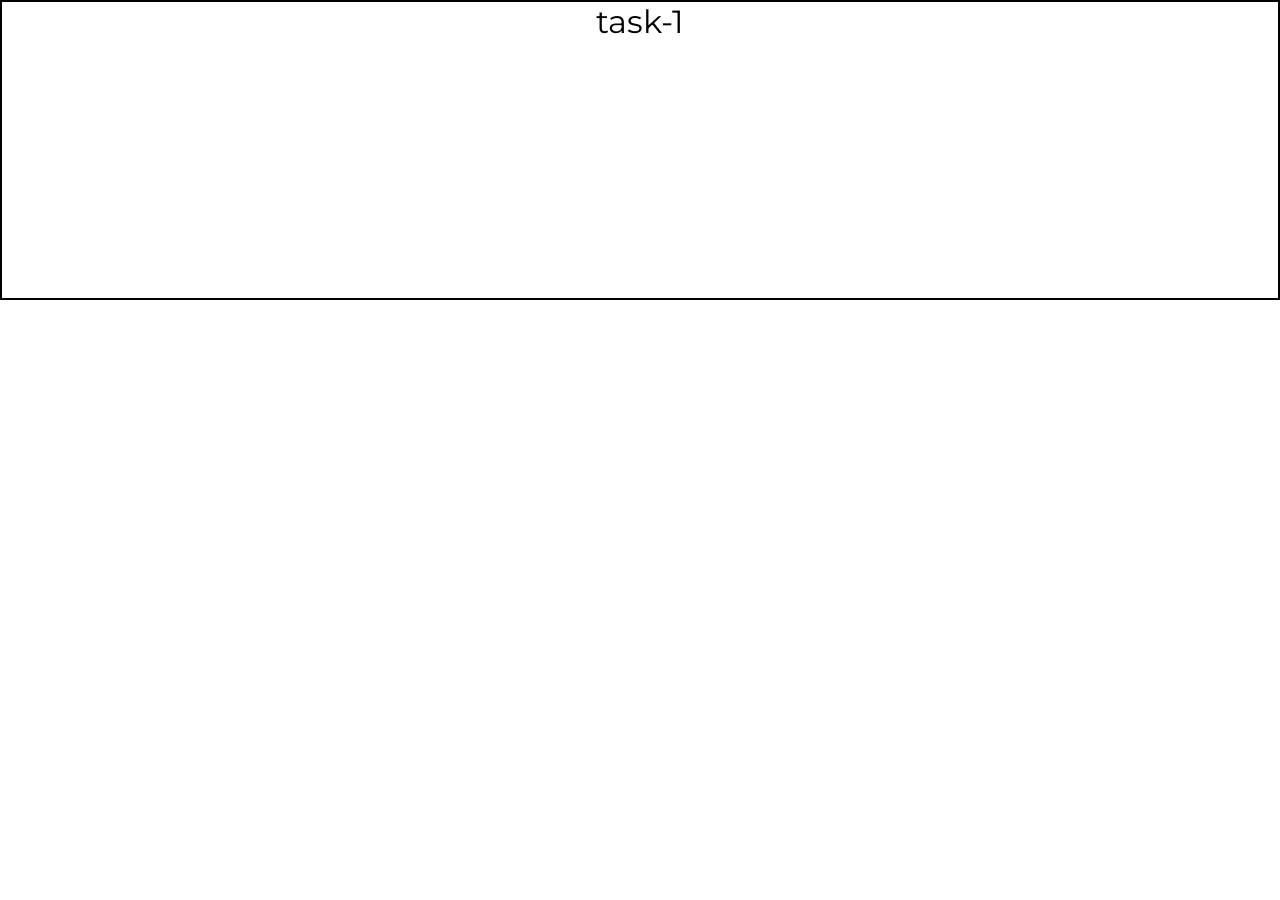
==== js-test.html @ 189e2aee "Hw 5 (#4) * Обрезал большие звезды по пр. краю блока  * Исправил хедер для мобилки, кроме накладных " ====
<head>
    <meta charset="UTF-8">
    <meta http-equiv="X-UA-Compatible" content="IE=edge">
    <meta name="viewport" content="width=device-width, initial-scale=1.0">
    <link rel="preconnect" href="https://fonts.googleapis.com">
    <link rel="preconnect" href="https://fonts.gstatic.com" crossorigin>
    <link href="https://fonts.googleapis.com/css2?family=Montserrat:ital,wght@0,100..900;1,100..900&display=swap"
        rel="stylesheet">
    <link rel="stylesheet" href="./styles.css">
    <title>JS-TEST</title>
</head>

<body>
    <div class="task" id="task-1">task-1</div>
    
    <script src="./js/hw-5.js"></script>
</body>
---- styles.css ----
@charset "UTF-8";
* {
  margin: 0;
  padding: 0;
  font-family: "Montserrat", "Arial";
  box-sizing: border-box;
}

a {
  all: unset;
}

html {
  scroll-behavior: smooth;
}

h1 {
  color: #ffffff;
  font-size: 64px;
  font-weight: 700;
  line-height: 78px;
  letter-spacing: 0px;
  text-align: left;
}

button {
  border-radius: 60px;
  border: 1px solid #202027;
  background-color: #202027;
  color: #ffffff;
  transition: background-color 1s ease-in-out;
  font-size: 24px;
  font-weight: 600;
}

button:hover {
  background-color: #ffffff;
  color: #000000;
  cursor: pointer;
}

.center {
  padding-left: 120px;
  padding-right: 120px;
}

.header {
  width: 100%;
  background-color: #E1FF8F;
  position: relative;
  z-index: 1;
  overflow: hidden;
}
.header__box {
  position: relative;
  padding-left: calc(50% - 600px);
  padding-right: calc(50% - 600px);
}
.header__box::before {
  content: "";
  background-image: url(./image/star-grin2.svg);
  position: absolute;
  left: 4.4%;
  top: 94px;
  width: 57px;
  height: 57px;
}
.header__box::after {
  content: "";
  background-image: url(./image/star-3.svg);
  position: absolute;
  left: 10.8%;
  top: 69px;
  width: 35px;
  height: 35px;
}
.header__content {
  padding-top: 196px;
  min-width: 1200px;
}
.header__titl {
  color: #202027;
  font-size: 64px;
  font-weight: 700;
  line-height: 78px;
  letter-spacing: 0px;
  text-align: left;
}
.header__text {
  width: 720px;
  padding-top: 24px;
  font-size: 24px;
  color: #202027;
  font-weight: 400;
  line-height: 32px;
  letter-spacing: 0px;
  text-align: left;
}
.header__text-smbld {
  padding-top: 24px;
  font-size: 24px;
  color: #202027;
  font-weight: 600;
  line-height: 32px;
  letter-spacing: 0px;
}
.header__btn {
  margin-top: 48px;
  width: 247px;
  height: 66px;
}
.header__star-big {
  position: absolute;
  left: 59.3%;
  top: -333px;
  z-index: 2;
  overflow: hidden;
  margin-right: 0;
}
.header__imgBig {
  -o-object-fit: cover;
     object-fit: cover;
}
.header__anim-strip {
  margin-top: 156px;
  background-color: #BCEC30;
  padding: 0;
  position: relative;
  z-index: 3;
  height: 90px;
  /*удалить пример высоты полосы анимации*/
}
.header__titl-phone {
  display: none;
}

.header::before {
  content: "";
  background-image: url(./image/star-grin3.svg);
  position: absolute;
  left: 65.8%;
  top: 538px;
  width: 37px;
  height: 37px;
}

.header::after {
  content: "";
  background-image: url(./image/star-2.svg);
  position: absolute;
  left: 70.3%;
  top: 568px;
  width: 83px;
  height: 83px;
}

.top {
  display: flex;
  flex-direction: column;
  align-content: center;
  flex-wrap: wrap;
  background-color: #202027;
}

.top-games {
  background-color: #202027;
  position: relative;
  z-index: 1;
  overflow: hidden;
  padding-bottom: 40px;
}
.top-games__titl {
  padding-top: 94px;
  margin-bottom: 24px;
  font-size: 64px;
  font-weight: 700;
  color: #ffffff;
}
.top-games__text {
  color: #ffffff;
  font-size: 24px;
  font-weight: 400;
  line-height: 32px;
  letter-spacing: 0px;
  text-align: left;
}
.top-games__titl-phone {
  display: none;
}
.top-games__img-big {
  position: absolute;
  left: 64.9%;
  top: 77px;
  z-index: 2;
  overflow: hidden;
}
.top-games__imgBig {
  -o-object-fit: cover;
     object-fit: cover;
}
.top-games__box {
  margin-top: 72px;
  display: grid;
  grid-template-columns: repeat(3, 1fr);
  gap: 32px;
}
.top-games__block {
  display: flex;
  flex-direction: column;
  gap: 32px;
}
.top-games__card {
  max-width: 378px;
  border: none;
  border-radius: 30px;
  background-color: #ffffff;
  cursor: pointer;
  transition: transform 0.3s ease;
  position: relative;
  z-index: 3;
}
.top-games__card_1-3 {
  max-height: 473px;
}
.top-games__card_2-5 {
  max-height: 512px;
}
.top-games__card_4-6 {
  max-height: 551px;
}
.top-games__card:hover {
  transform: scale(1.05);
}
.top-games__img {
  border-radius: 30px;
  width: 100%;
  position: relative;
  z-index: 3;
}
.top-games__nmbr {
  margin-top: 28px;
  margin-left: 32px;
  width: 108px;
  height: 36px;
  background-color: #F7F7F7;
  border: none;
  border-radius: 30px;
  font-size: 16px;
  font-weight: 500;
  align-content: center;
  text-align: center;
}
.top-games__ttl-card {
  margin-top: 16px;
  margin-left: 32px;
  font-size: 32px;
  font-weight: 700;
}
.top-games__ttl-card_1rw {
  padding-bottom: 36px;
}
.top-games__ttl-card_2rw {
  margin-top: 0;
  padding-bottom: 36px;
}
.top-games__ttl-card_3rw {
  margin-top: 0;
  padding-bottom: 0;
}

.top-games::before {
  content: "";
  background-image: url(./image/star-top3.svg);
  position: absolute;
  left: 1.7%;
  top: 770px;
  width: 31px;
  height: 31px;
}

.top-games::after {
  content: "";
  background-image: url(./image/star-top2.svg);
  position: absolute;
  left: 2.7%;
  top: 822px;
  width: 55px;
  height: 55px;
}

.for {
  padding-top: 56px;
  padding-bottom: 144px;
  background-color: #202027;
  position: relative;
}
.for__box {
  position: relative;
}
.for__box::before {
  content: "";
  background-image: url(./image/star-top3.svg);
  position: absolute;
  left: 96.7%;
  top: 48px;
  width: 35px;
  height: 35px;
}
.for__box::after {
  content: "";
  background-image: url(./image/star-for2.svg);
  position: absolute;
  left: 100%;
  top: 80px;
  width: 69px;
  height: 69px;
  background-repeat: no-repeat;
}
.for__title {
  font-size: 64px;
  font-weight: 700;
  color: #ffffff;
  padding-bottom: 40px;
}
.for__card {
  max-width: 1200px;
  max-height: 500px;
  min-width: 850px;
  margin-top: 32px;
  border: none;
  background-color: #ffffff;
  border-radius: 30px;
  display: grid;
  grid-template-columns: repeat(12, 1fr);
}
.for__content {
  grid-column: 1/7;
  padding-left: 48px;
}
.for__content_rew {
  grid-column: 7/13;
}
.for__subtitle {
  margin-top: 48px;
  font-size: 48px;
  font-weight: 700;
}
.for__subtitle_spc {
  white-space: nowrap;
}
.for__text {
  margin-top: 24px;
  font-size: 24px;
  font-weight: 400;
  max-width: 497px;
  line-height: 32px;
}
.for__text_spc {
  white-space: nowrap;
}
.for__btn {
  margin-top: 36px;
  margin-bottom: 207px;
  width: 247px;
  height: 66px;
  color: #ffffff;
  background-color: #202027;
  border-radius: 60px;
}
.for__img {
  grid-column: 7/13;
  width: 100%;
  height: auto;
  -o-object-fit: cover;
     object-fit: cover;
  border-radius: 30px;
}
.for__img_rew {
  grid-column: 1/7;
}

.for::before {
  content: "";
  background-image: url(./image/star-top3.svg);
  position: absolute;
  left: 86.7%;
  top: 97.6%;
  width: 41px;
  height: 41px;
  background-repeat: no-repeat;
  background-size: cover;
}

.for::after {
  content: "";
  background-image: url(./image/star-for2.svg);
  position: absolute;
  left: 91.5%;
  top: 96.2%;
  width: 69px;
  height: 69px;
  background-repeat: no-repeat;
}

.footer {
  padding-top: 60px;
  padding-bottom: 60px;
  background-color: #BDED35;
}
.footer__cntnt {
  font-size: 24px;
  font-weight: 600;
  text-align: center;
}

@media (min-width: 1023px) and (max-width: 1088px) {
  .center {
    padding-left: 80px;
    padding-right: 80px;
  }
}
@media (max-width: 1022px) {
  .center {
    padding-left: 16px;
    padding-right: 16px;
  }
  .header__box {
    padding-left: 16px;
    padding-right: 16px;
  }
  .header__content {
    padding-top: 147px;
    min-width: 0;
  }
  .header__titl {
    font-size: 40px;
    line-height: 49px;
    text-align: center;
  }
  .header__text {
    text-align: center;
    font-size: 16px;
    margin-left: auto;
    margin-right: auto;
  }
  .header__text-smbld {
    padding-top: 24px;
    font-size: 16px;
    line-height: 20px;
  }
  .header__btn {
    margin-top: 34px;
    margin-left: calc(50% - 143px);
    margin-right: calc(50% - 143px);
    width: 285px;
    height: 55px;
    font-size: 16px;
    font-weight: 600;
  }
  .header__imgBig {
    display: none;
  }
  .header__anim-strip {
    margin-top: 131px;
    height: 51px;
  }
  .header__star-big {
    display: none;
  }
  .header::before {
    left: 90%;
    top: 423px;
  }
  .header::after {
    left: 82%;
    top: 445px;
  }
  .top-games {
    display: none;
  }
  .for__box::before {
    left: 89%;
    top: 52px;
  }
  .for__box::after {
    left: 92%;
    top: 70px;
  }
  .for__card {
    min-width: 0;
  }
  .for__subtitle {
    margin-top: 16px;
    font-size: 36px;
    line-height: 30px;
  }
  .for__text {
    margin-top: 16px;
    font-size: 16px;
  }
  .for__btn {
    margin-top: 16px;
    margin-bottom: 0;
  }
  .for::before {
    left: 86.7%;
    top: 97.6%;
  }
  .for::after {
    left: 89.5%;
    top: 96.2%;
    width: 69px;
  }
}
@media (max-width: 767px) {
  .header__box::before {
    content: "";
    background-image: url(./image/star-phone-grin2.svg);
    position: absolute;
    left: 10%;
    top: 97px;
    width: 35px;
    height: 35px;
    background-repeat: no-repeat;
  }
  .header__box::after {
    content: "";
    background-image: url(./image/star-phone3.svg);
    position: absolute;
    left: 24.6%;
    top: 64px;
    width: 35px;
    height: 35px;
    background-repeat: no-repeat;
  }
  .header__text {
    padding-top: 24px;
    width: 100%;
    line-height: 20px;
  }
  .header__spc {
    white-space: nowrap;
  }
  .header__btn {
    margin-top: 36px;
    margin-left: calc(50% - 140px);
    margin-right: calc(50% - 140px);
  }
  .header__star-big {
    display: block;
    min-width: 223px;
    left: 50%;
    top: -104px;
  }
  .header__imgBig {
    display: none;
  }
  .header__star-big-phone {
    display: block;
    -o-object-fit: cover;
       object-fit: cover;
  }
  .header::before {
    content: "";
    background-image: url(./image/star-phone2.svg);
    position: absolute;
    left: 80.8%;
    top: 581px;
    width: 39px;
    height: 41px;
    background-repeat: no-repeat;
  }
  .header::after {
    content: "";
    background-image: url(./image/star-phone-grin3.svg);
    position: absolute;
    left: 72.7%;
    top: 557px;
    width: 18px;
    height: 18px;
    background-repeat: no-repeat;
  }
  .for {
    padding-top: 48px;
    padding-bottom: 12px;
  }
  .for__box {
    display: flex;
    flex-direction: column;
    gap: 22px;
  }
  .for__box::before {
    display: none;
  }
  .for__box::after {
    display: none;
  }
  .for__title {
    font-size: 40px;
    padding-bottom: 26px;
  }
  .for__card {
    display: flex;
    flex-direction: column;
    margin-top: 0;
    padding-bottom: 32px;
    max-height: -moz-fit-content;
    max-height: fit-content;
  }
  .for__content {
    padding-left: 29px;
  }
  .for__content_item1 {
    order: 2;
  }
  .for__content_rew {
    margin-top: 4px;
  }
  .for__subtitle {
    margin-top: 32px;
    font-size: 32px;
    margin-bottom: 14px;
    line-height: 39px;
    max-width: 284px;
  }
  .for__subtitle_dopmrgn {
    margin-top: 30px;
  }
  .for__text {
    line-height: 20px;
    margin-top: 0;
  }
  .for__text_spc-phone {
    white-space: nowrap;
  }
  .for__btn {
    margin-top: 32px;
    width: 285px;
    height: 55px;
    font-size: 16px;
  }
  .for__img_item2 {
    order: 1;
  }
  .for::before {
    display: none;
  }
  .for::after {
    display: none;
  }
  .footer {
    padding-top: 40px;
    padding-bottom: 40px;
  }
  .footer__cntnt {
    font-size: 16px;
  }
}
.task {
  height: 300px;
  border: 2px solid #000000;
  text-align: center;
  font-size: 32;
  font-width: 600;
  color: #000;
}/*# sourceMappingURL=styles.css.map */
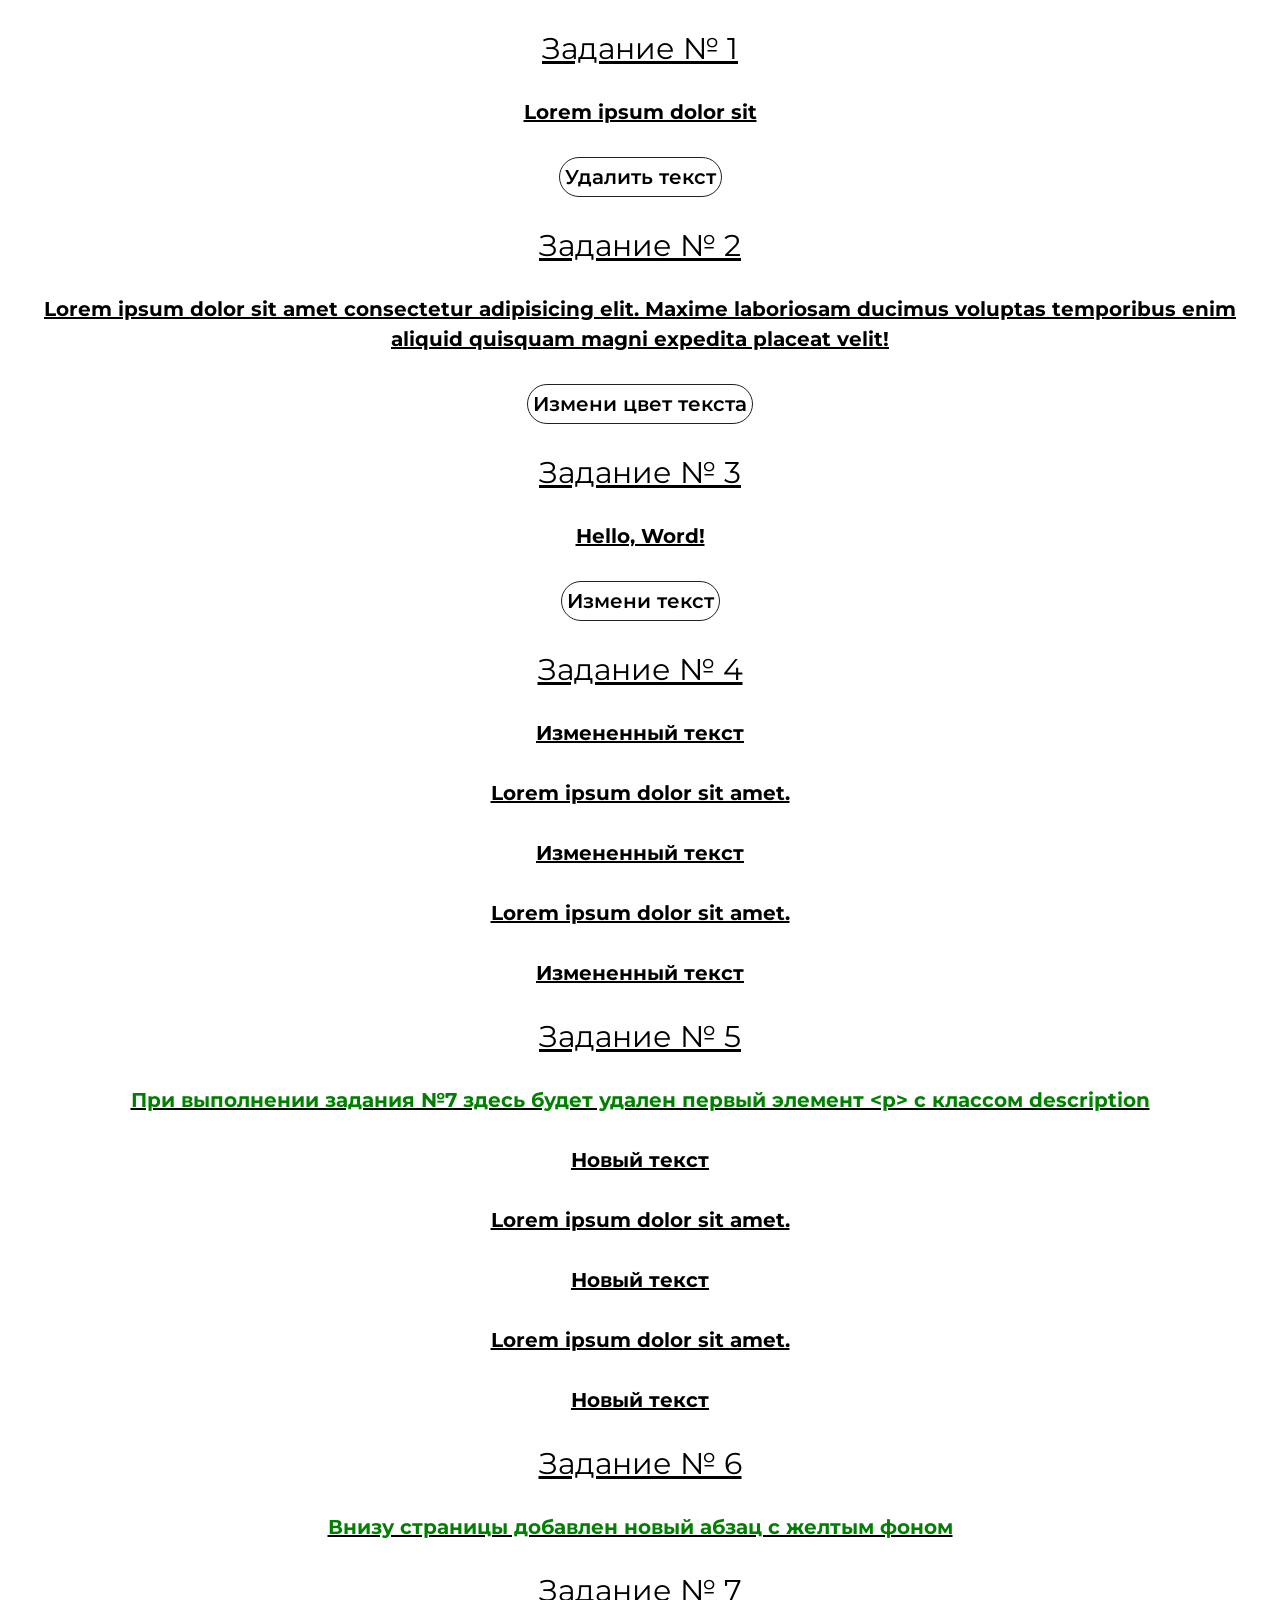
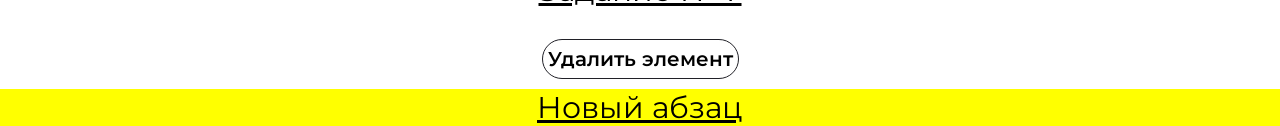
==== commit 221f342b: "Сделал ДЗ № 7" ====
--- a/js-test.html
+++ b/js-test.html
@@ -11,7 +11,46 @@
 </head>
 
 <body>
-    <div class="task" id="task-1">task-1</div>
-    
-    <script src="./js/hw-5.js"></script>
+    <div class="blockJs">
+        <div class="taskBox">Задание № 1
+            <h1 class="textJs">Lorem ipsum dolor sit</h1>
+            <button class="btnJS">Удалить текст</button>
+        </div>
+        <div class="taskBox">Задание № 2
+            <p class="textJs textJs_clr">Lorem ipsum dolor sit amet consectetur adipisicing elit. Maxime laboriosam
+                ducimus voluptas temporibus enim aliquid quisquam magni expedita placeat velit!</p>
+            <button class="btnJs btnJs_clr">Измени цвет текста</button>
+        </div>
+        <div class="taskBox">Задание № 3
+            <h1 class="textJs textJs_txt">Hello, Word!</h1>
+            <button class="btnJs btnJs_txt">Измени текст</button>
+        </div>
+        <div class="taskBox">Задание № 4
+            <h2 class="description">Lorem ipsum dolor sit amet.</h2>
+            <h2 class="textJs">Lorem ipsum dolor sit amet.</h2>
+            <h2 class="description">Lorem ipsum dolor sit amet.</h2>
+            <h2 class="textJs">Lorem ipsum dolor sit amet.</h2>
+            <h2 class="description">Lorem ipsum dolor sit amet.</h2>
+        </div>
+        <div class="taskBox">Задание № 5
+            <p class="textJs textJs_coment">При выполнении задания №7 здесь будет удален первый элемент &lt;p&gt;  с классом description</p>
+            <p class="description">Lorem ipsum dolor sit amet.</p>
+            <p class="textJs">Lorem ipsum dolor sit amet.</p>
+            <p class="description">Lorem ipsum dolor sit amet.</p>
+            <p class="textJs">Lorem ipsum dolor sit amet.</p>
+            <p class="description">Lorem ipsum dolor sit amet.</p>
+        </div>
+        <div class="taskBox">Задание № 6
+            <p class="textJs textJs_coment">Внизу страницы добавлен новый абзац с желтым фоном</p>
+        </div>
+        <div class="taskBox">Задание № 7
+            <div>
+                <button class="btnJs btnJs_del">Удалить элемент</button>
+            </div>
+
+        </div>
+    </div>
+
+
+    <script src="./js/hw-9.js"></script>
 </body>
--- a/styles.css
+++ b/styles.css
@@ -656,11 +656,51 @@
     font-size: 16px;
   }
 }
-.task {
-  height: 300px;
-  border: 2px solid #000000;
+.blockJs {
+  margin-top: 30px;
+  padding-left: 30px;
+  padding-right: 30px;
+  display: flex;
+  flex-direction: column;
+  justify-content: center;
+  gap: 30px;
+}
+
+.taskBox {
+  font-size: 30px;
+  color: black;
+  text-decoration: underline;
   text-align: center;
-  font-size: 32;
-  font-width: 600;
-  color: #000;
+}
+
+.textJs,
+.description {
+  font-size: 20px;
+  color: black;
+  font-weight: 700;
+  text-align: center;
+  line-height: 30px;
+  margin-top: 30px;
+}
+.textJs_clrBlue,
+.description_clrBlue {
+  color: rgb(33, 16, 183);
+}
+.textJs_coment,
+.description_coment {
+  color: green;
+}
+
+.btnJS {
+  background-color: white;
+  height: 40px;
+  color: black;
+  font-size: 20px;
+  padding-left: 5px;
+  padding-right: 5px;
+  margin-top: 30px;
+}
+
+.invisible {
+  visibility: hidden;
 }/*# sourceMappingURL=styles.css.map */
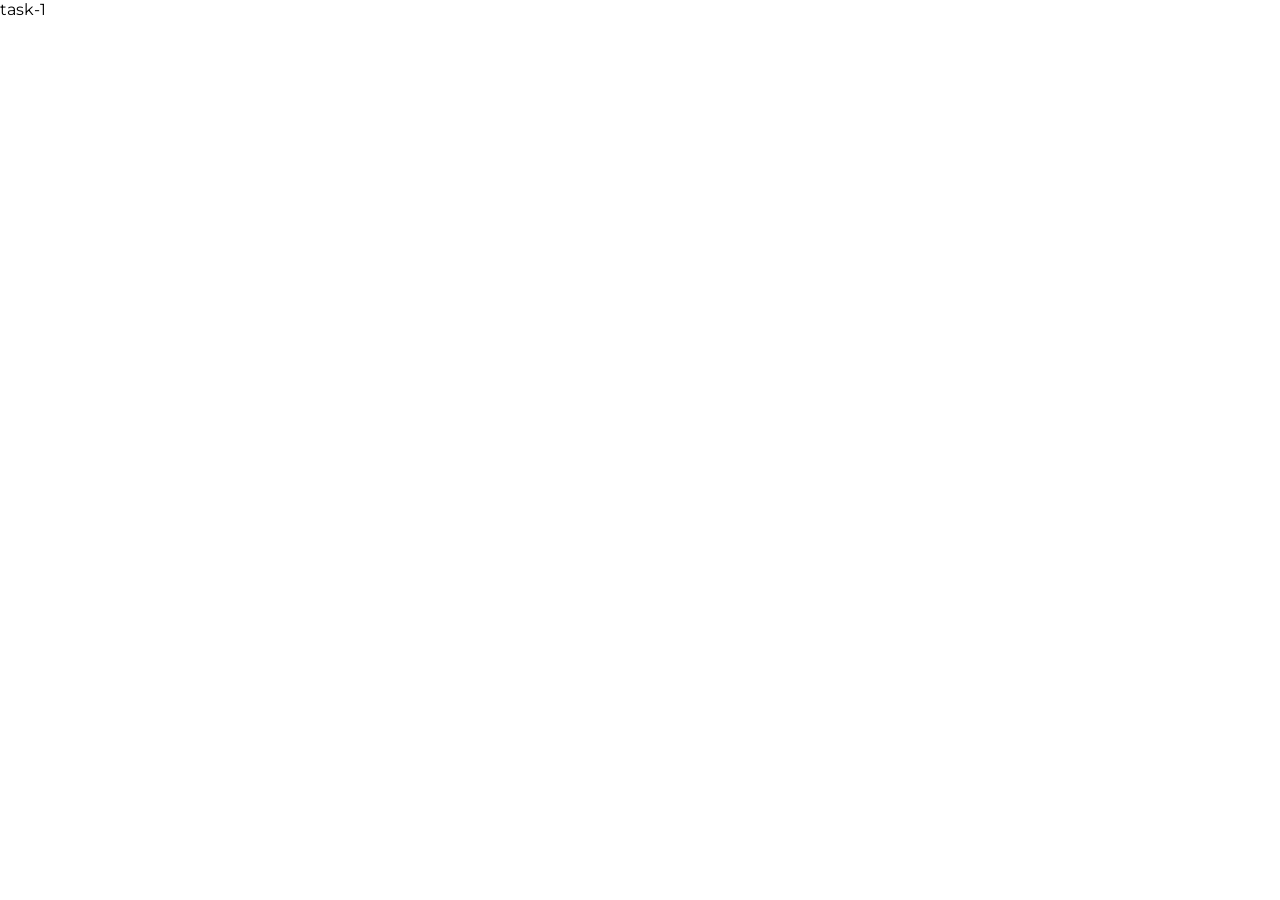
==== commit d78dd4f3: "Hw 8 (#7) * Обрезал большие звезды по пр. краю блока  * Исправил хедер для мобилки, кроме накладных " ====
--- a/js-test.html
+++ b/js-test.html
@@ -11,46 +11,7 @@
 </head>
 
 <body>
-    <div class="blockJs">
-        <div class="taskBox">Задание № 1
-            <h1 class="textJs">Lorem ipsum dolor sit</h1>
-            <button class="btnJS">Удалить текст</button>
-        </div>
-        <div class="taskBox">Задание № 2
-            <p class="textJs textJs_clr">Lorem ipsum dolor sit amet consectetur adipisicing elit. Maxime laboriosam
-                ducimus voluptas temporibus enim aliquid quisquam magni expedita placeat velit!</p>
-            <button class="btnJs btnJs_clr">Измени цвет текста</button>
-        </div>
-        <div class="taskBox">Задание № 3
-            <h1 class="textJs textJs_txt">Hello, Word!</h1>
-            <button class="btnJs btnJs_txt">Измени текст</button>
-        </div>
-        <div class="taskBox">Задание № 4
-            <h2 class="description">Lorem ipsum dolor sit amet.</h2>
-            <h2 class="textJs">Lorem ipsum dolor sit amet.</h2>
-            <h2 class="description">Lorem ipsum dolor sit amet.</h2>
-            <h2 class="textJs">Lorem ipsum dolor sit amet.</h2>
-            <h2 class="description">Lorem ipsum dolor sit amet.</h2>
-        </div>
-        <div class="taskBox">Задание № 5
-            <p class="textJs textJs_coment">При выполнении задания №7 здесь будет удален первый элемент &lt;p&gt;  с классом description</p>
-            <p class="description">Lorem ipsum dolor sit amet.</p>
-            <p class="textJs">Lorem ipsum dolor sit amet.</p>
-            <p class="description">Lorem ipsum dolor sit amet.</p>
-            <p class="textJs">Lorem ipsum dolor sit amet.</p>
-            <p class="description">Lorem ipsum dolor sit amet.</p>
-        </div>
-        <div class="taskBox">Задание № 6
-            <p class="textJs textJs_coment">Внизу страницы добавлен новый абзац с желтым фоном</p>
-        </div>
-        <div class="taskBox">Задание № 7
-            <div>
-                <button class="btnJs btnJs_del">Удалить элемент</button>
-            </div>
-
-        </div>
-    </div>
-
-
-    <script src="./js/hw-9.js"></script>
+    <div class="task" id="task-1">task-1</div>
+    
+    <script src="./js/hw-8.js"></script>
 </body>
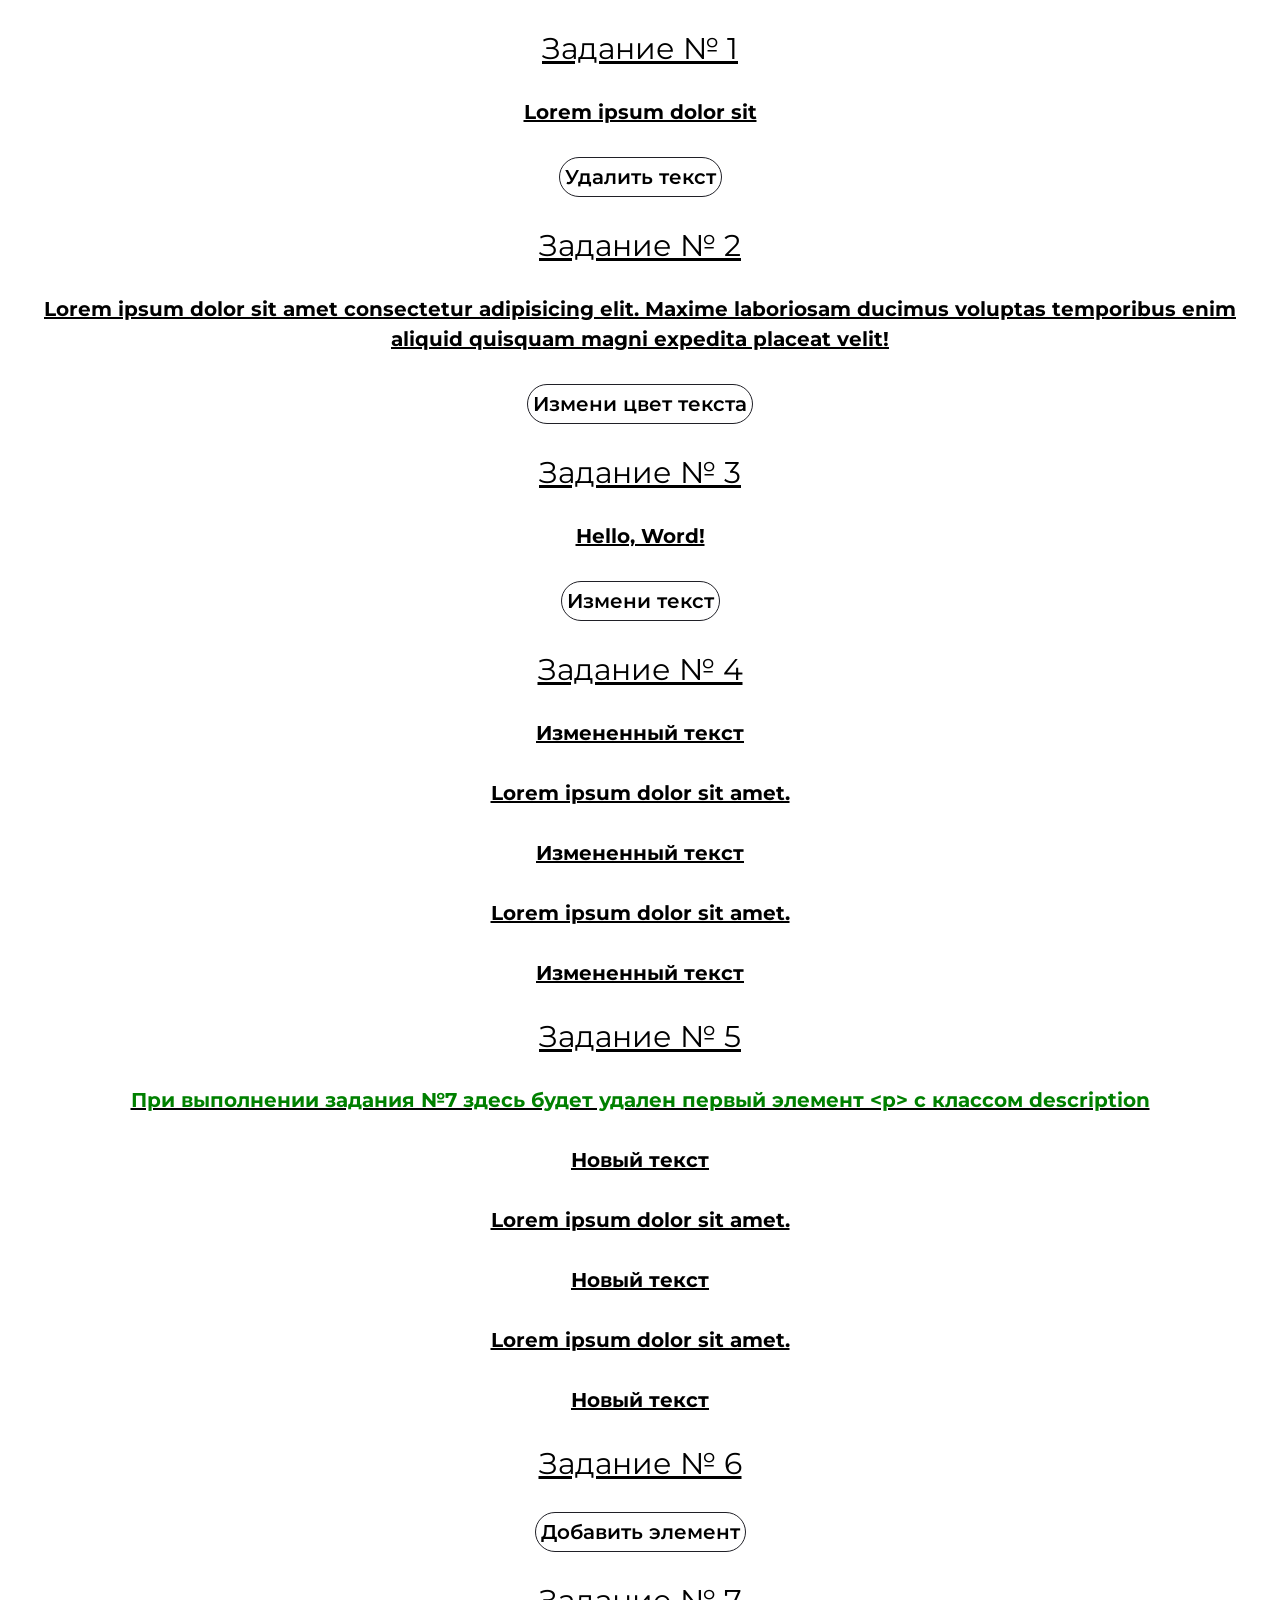
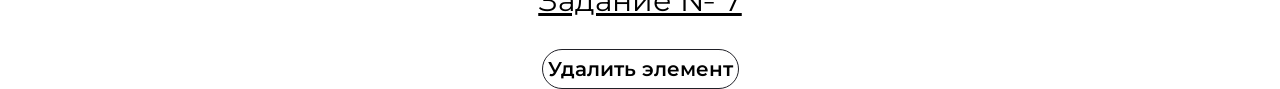
==== commit 891706dd: "Исправил ДЗ № 9" ====
--- a/js-test.html
+++ b/js-test.html
@@ -11,7 +11,47 @@
 </head>
 
 <body>
-    <div class="task" id="task-1">task-1</div>
-    
-    <script src="./js/hw-8.js"></script>
+    <div class="blockJs">
+        <div class="taskBox">Задание № 1
+            <h1 class="textJs">Lorem ipsum dolor sit</h1>
+            <button class="btnJS">Удалить текст</button>
+        </div>
+        <div class="taskBox">Задание № 2
+            <p class="textJs textJs_clr">Lorem ipsum dolor sit amet consectetur adipisicing elit. Maxime laboriosam
+                ducimus voluptas temporibus enim aliquid quisquam magni expedita placeat velit!</p>
+            <button class="btnJs btnJs_clr">Измени цвет текста</button>
+        </div>
+        <div class="taskBox">Задание № 3
+            <h1 class="textJs textJs_txt">Hello, Word!</h1>
+            <button class="btnJs btnJs_txt">Измени текст</button>
+        </div>
+        <div class="taskBox">Задание № 4
+            <h2 class="description">Lorem ipsum dolor sit amet.</h2>
+            <h2 class="textJs">Lorem ipsum dolor sit amet.</h2>
+            <h2 class="description">Lorem ipsum dolor sit amet.</h2>
+            <h2 class="textJs">Lorem ipsum dolor sit amet.</h2>
+            <h2 class="description">Lorem ipsum dolor sit amet.</h2>
+        </div>
+        <div class="taskBox">Задание № 5
+            <p class="textJs textJs_coment">При выполнении задания №7 здесь будет удален первый элемент &lt;p&gt;  с классом description</p>
+            <p class="description">Lorem ipsum dolor sit amet.</p>
+            <p class="textJs">Lorem ipsum dolor sit amet.</p>
+            <p class="description">Lorem ipsum dolor sit amet.</p>
+            <p class="textJs">Lorem ipsum dolor sit amet.</p>
+            <p class="description">Lorem ipsum dolor sit amet.</p>
+        </div>
+        <div class="taskBox">Задание № 6
+        <div>
+            <button class="btnJs btnJs_newDiv">Добавить элемент</button>
+        </div>
+        <div class="taskBox">Задание № 7
+            <div>
+                <button class="btnJs btnJs_del">Удалить элемент</button>
+            </div>
+
+        </div>
+    </div>
+
+
+    <script src="./js/hw-9.js"></script>
 </body>
--- a/styles.css
+++ b/styles.css
@@ -700,6 +700,9 @@
   padding-right: 5px;
   margin-top: 30px;
 }
+.btnJS_newDiv {
+  margin-bottom: 30px;
+}
 
 .invisible {
   visibility: hidden;
